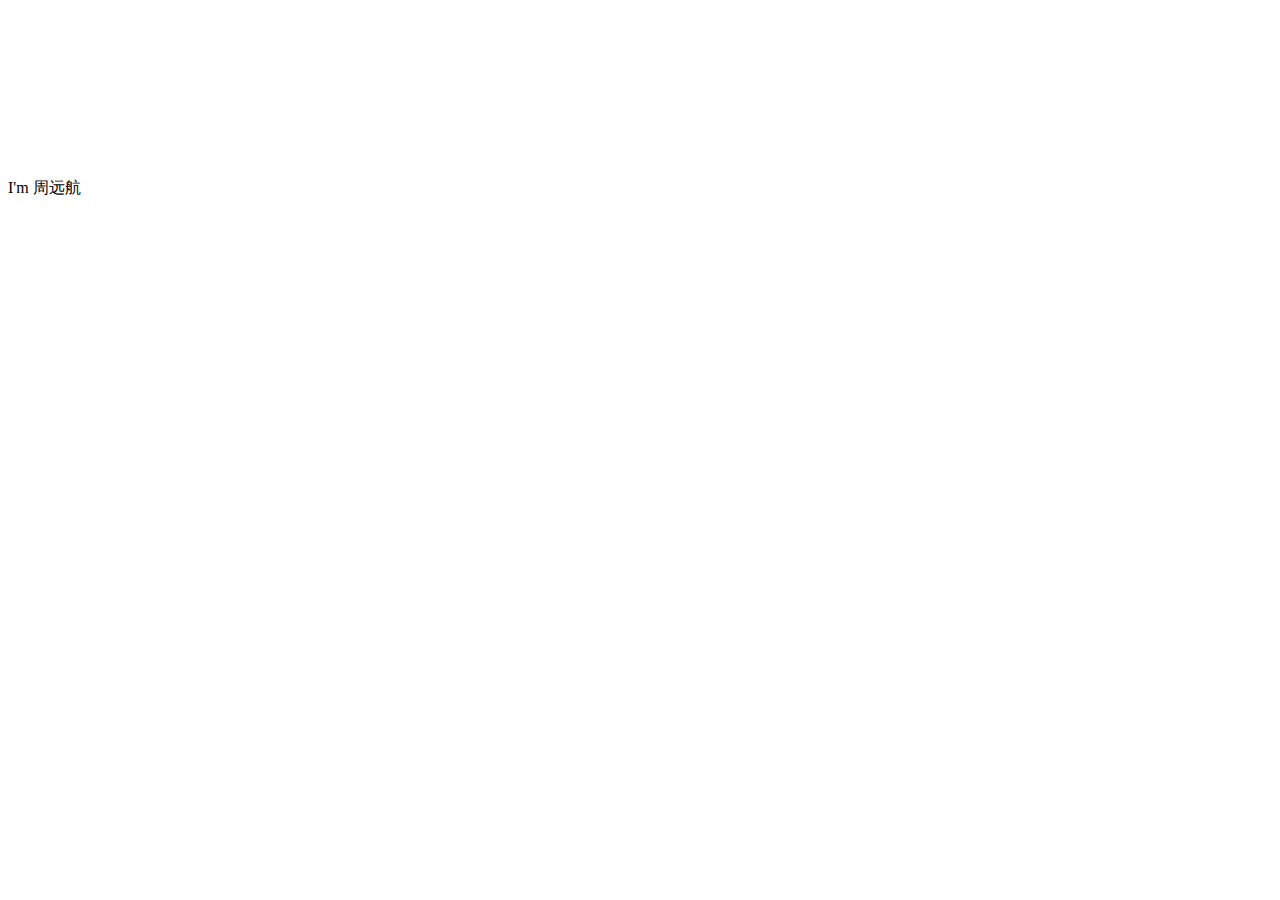
==== index.html @ acb6ce81 "Update index.html" ====
<!DOCTYPE html>
<html lang="en">
  <head>
    <meta charset="UTF-8" />
    <meta http-equiv="X-UA-Compatible" content="IE=edge" />
    <meta name="viewport" content="width=device-width, initial-scale=1.0" />
    <title>周远航</title>
    <meta name="keyword" content="周远航" />
    <link href="css.css" type="text/css" rel="stylesheet" />
  </head>
  <header class=""></header>
  <body class="flex column">
    <video autoplay muted loop width="90%">
      <source src="beijing.mp4" />
    </video>
    <!-- 上部 -->
    <div class="flex1"></div>
    <!-- 下部 -->
    <div class="flex4 songti wo" style="white-space: nowrap">
      <p>I'm 周远航</p>
    </div>
  </body>
</html>
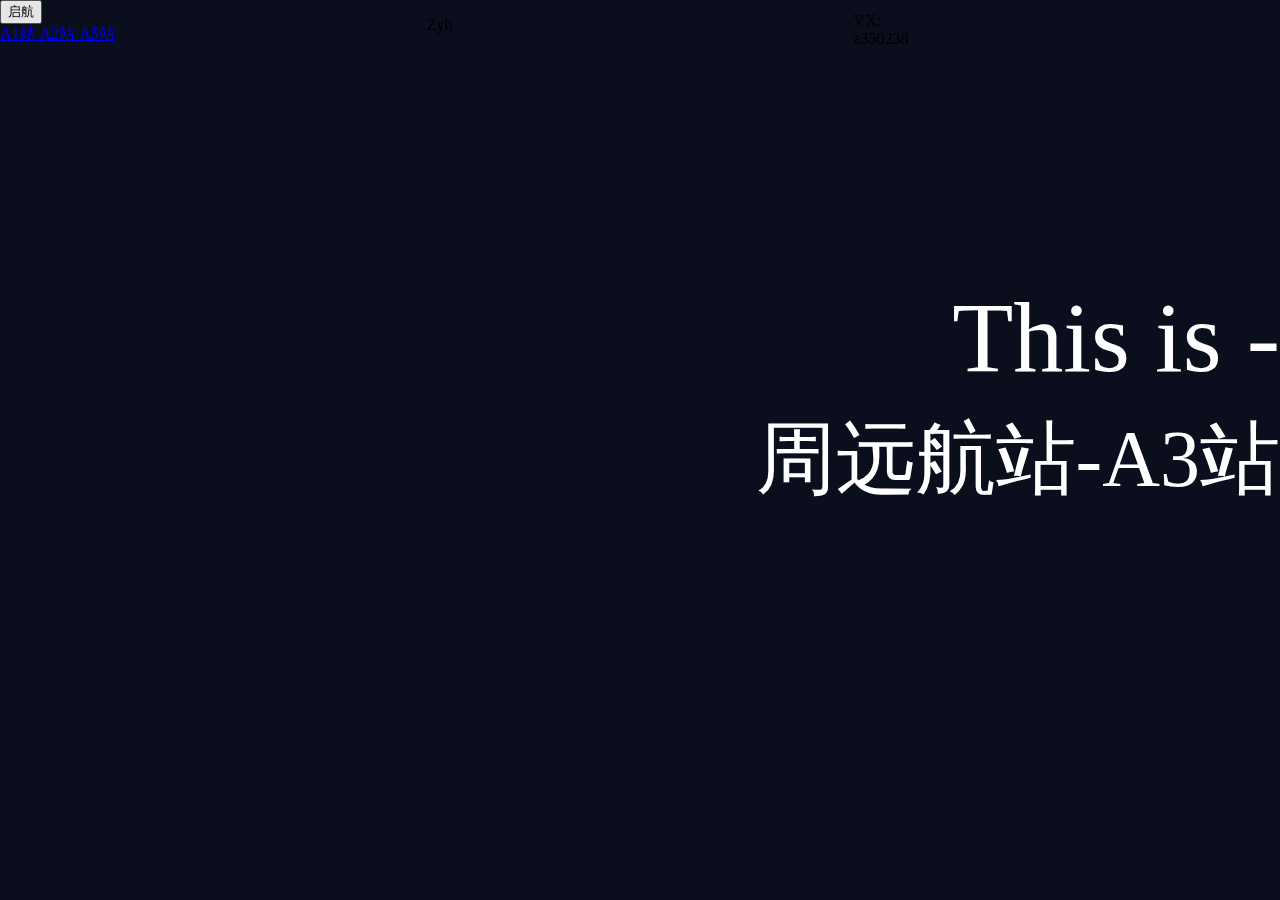
==== commit 4fad8c33: "Update index.html" ====
--- a/index.html
+++ b/index.html
@@ -14,10 +14,24 @@
       <source src="beijing.mp4" />
     </video>
     <!-- 上部 -->
-    <div class="flex1"></div>
+    <div class="flex flex1 fangs">
+      <div class="flex1 dropdown">
+        <button class="dropbtn">启航</button>
+        <div class="dropdown-content">
+          <a class="ml" href="A1.html">A1站 </a>
+          <a class="ml" href="A2.html">A2站 </a>
+          <a class="ml" href="A5.html">A5站 </a>
+        </div>
+      </div>
+
+      <div class="flex1"><p>Zyh</p></div>
+      <div style="margin-top: -0.25em" class="flex1">
+        <p>VX:<br />z350238</p>
+      </div>
+    </div>
     <!-- 下部 -->
-    <div class="flex4 songti wo" style="white-space: nowrap">
-      <p>I'm 周远航</p>
+    <div class="flex4 wo">
+      <p>This is -<br /><span style="font-size: 0.8em">周远航站-A3站</span></p>
     </div>
   </body>
 </html>
--- a/css.css
+++ b/css.css
@@ -0,0 +1,41 @@
+body {
+  margin: 0;
+  height: 100vh;
+  /*background-image: url(background.jpg);
+    background-repeat: no-repeat;*/
+  background-color: rgb(11, 14, 29);
+  font-size: 100%;
+}
+
+.wo {
+  font-size: 6.25em; /*100px/16=6.25em*/
+  color: rgb(255, 255, 255);
+  text-align: right;
+}
+.songti {
+  font-family: "font family", Times, songti;
+}
+video {
+  position: fixed;
+  right: 0;
+  bottom: 0;
+  min-width: 100%;
+  min-height: 100%;
+  width: auto;
+  height: auto;
+  z-index: -9999;
+  /*灰色调*/
+  /* -webkit-filter:graycale(100%)*/
+}
+.flex1 {
+  flex: 1;
+}
+.flex4 {
+  flex: 4;
+}
+.flex {
+  display: flex;
+}
+.column {
+  flex-direction: column;
+}
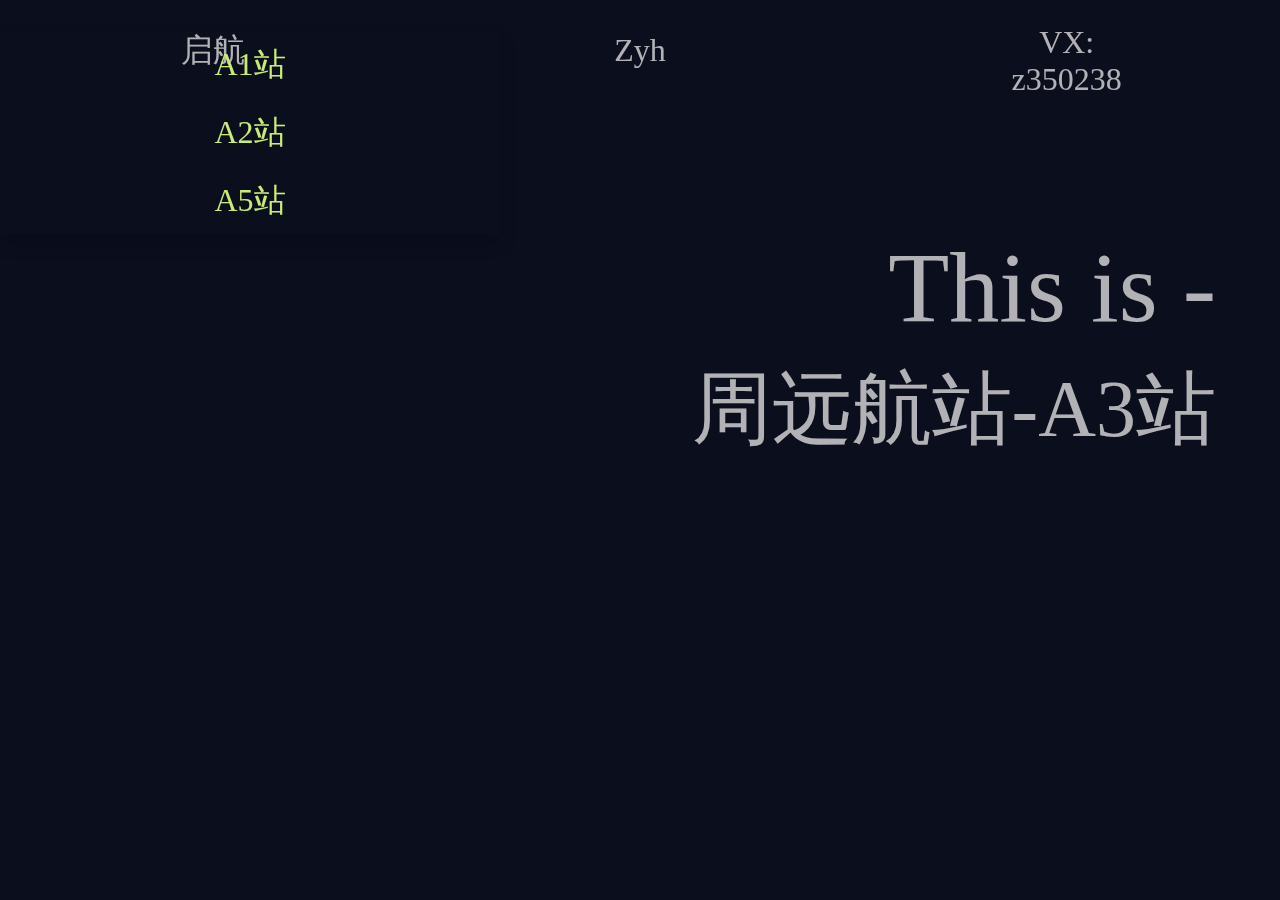
==== commit 572f4f31: "Update index.html" ====
--- a/index.html
+++ b/index.html
@@ -3,6 +3,7 @@
   <head>
     <meta charset="UTF-8" />
     <meta http-equiv="X-UA-Compatible" content="IE=edge" />
+    <link rel="Shortcut Icon" href="logo.ico" type="image/x-icon">
     <meta name="viewport" content="width=device-width, initial-scale=1.0" />
     <title>周远航</title>
     <meta name="keyword" content="周远航" />
--- a/css.css
+++ b/css.css
@@ -9,12 +9,13 @@
 
 .wo {
   font-size: 6.25em; /*100px/16=6.25em*/
-  color: rgb(255, 255, 255);
+  color: rgba(249, 247, 247, 0.7);
   text-align: right;
+  font-family: "Times New Roman", Times, serif;
+  margin-right: 5%;
+  margin-bottom: 55%;
 }
-.songti {
-  font-family: "font family", Times, songti;
-}
+
 video {
   position: fixed;
   right: 0;
@@ -39,3 +40,57 @@
 .column {
   flex-direction: column;
 }
+.yj {
+  border-radius: 50px 50px 50px 50px;
+}
+.duiqi {
+  justify-content: space-around;
+}
+.fangs {
+  color: rgba(249, 247, 247, 0.7);
+  font-size: 2em;
+  font-family: "Times New Roman", Times, FangSong;
+  text-align: center;
+}
+.dropbtn {
+  background-color: rgba(0, 0, 0, 0);
+  color: rgba(249, 247, 247, 0.7);
+  padding: 16px;
+  margin-top: 3%;
+  font-size: 1em;
+  border: none;
+  cursor: pointer;
+}
+.dropdown {
+  position: relative;
+  display: inline-block;
+}
+
+.dropdown-content {
+  display: none;
+  position: absolute;
+  background-color: rgba(0, 0, 0, 0);
+  min-width: 160px;
+  box-shadow: 0px 8px 16px 0px rgba(0, 0, 0, 0.2);
+  width: 500px;
+  align-self: center;
+}
+
+.dropdown-content a {
+  color: rgb(201, 236, 118);
+  padding: 12px 16px;
+  text-decoration: none;
+  display: block;
+}
+
+.dropdown-content a:hover {
+  background-color: rgba(0, 0, 0, 0);
+}
+
+.dropdown:hover .dropdown-content {
+  display: block;
+}
+
+.dropdown:hover .dropbtn {
+  background-color: rgba(0, 0, 0, 0);
+}
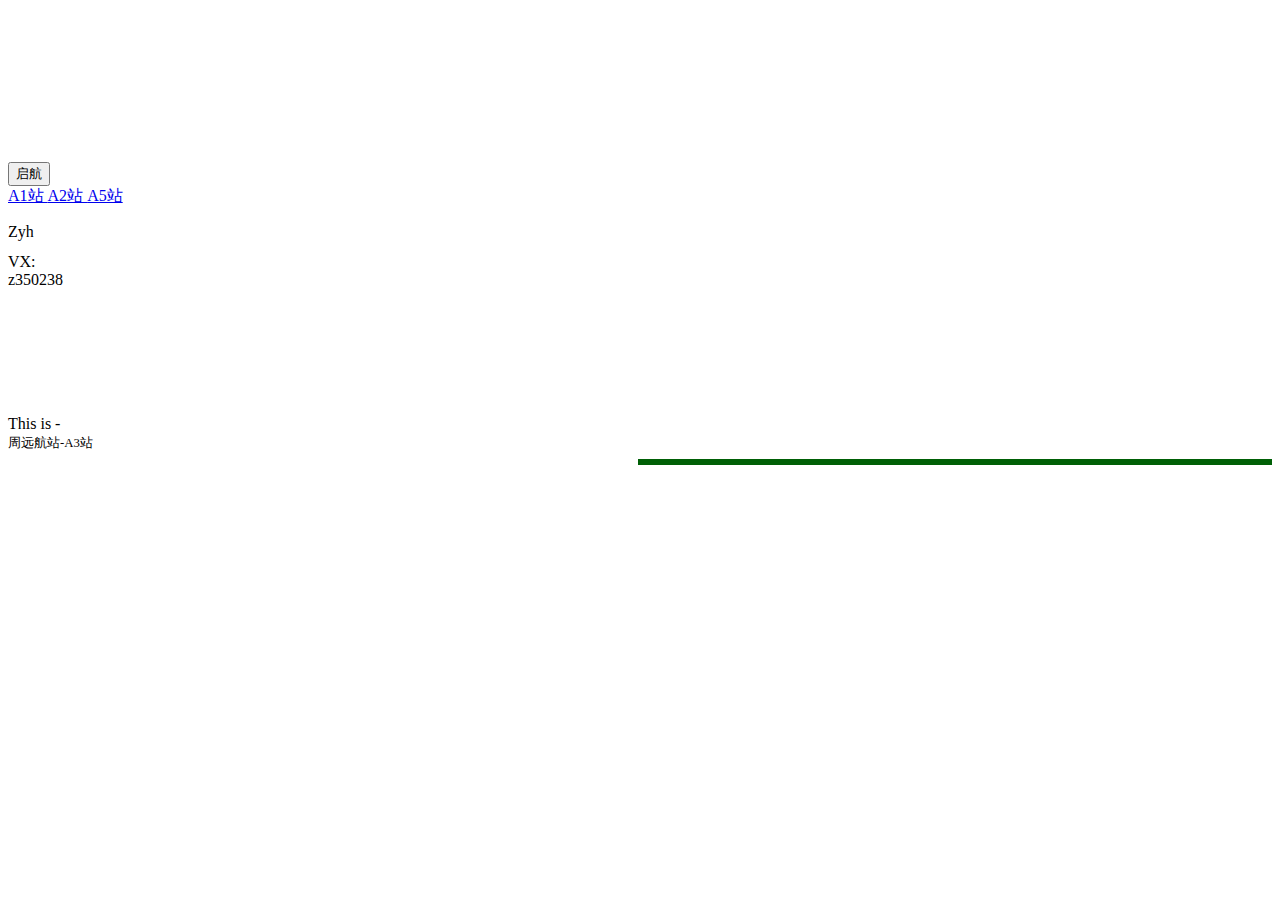
==== commit f59ba5d9: "Update index.html" ====
--- a/index.html
+++ b/index.html
@@ -3,11 +3,12 @@
   <head>
     <meta charset="UTF-8" />
     <meta http-equiv="X-UA-Compatible" content="IE=edge" />
-    <link rel="Shortcut Icon" href="logo.ico" type="image/x-icon">
+    <link rel="Shortcut Icon" href="logo.ico" type="image/x-icon" />
+    <link href="css/css.css" type="text/css" rel="stylesheet" />
+
     <meta name="viewport" content="width=device-width, initial-scale=1.0" />
     <title>周远航</title>
     <meta name="keyword" content="周远航" />
-    <link href="css.css" type="text/css" rel="stylesheet" />
   </head>
   <header class=""></header>
   <body class="flex column">
@@ -32,7 +33,10 @@
     </div>
     <!-- 下部 -->
     <div class="flex4 wo">
-      <p>This is -<br /><span style="font-size: 0.8em">周远航站-A3站</span></p>
+      <p style="margin-top: 10%;">
+        This is -<br /><span style="font-size: 0.8em">周远航站-A3站</span><br />
+        <hr style="margin-right: 0em;margin-top: -0.6em; " width="50%"color=rgba(556,5,9,0.625) SIZE=6 >
+      </p>
     </div>
   </body>
 </html>
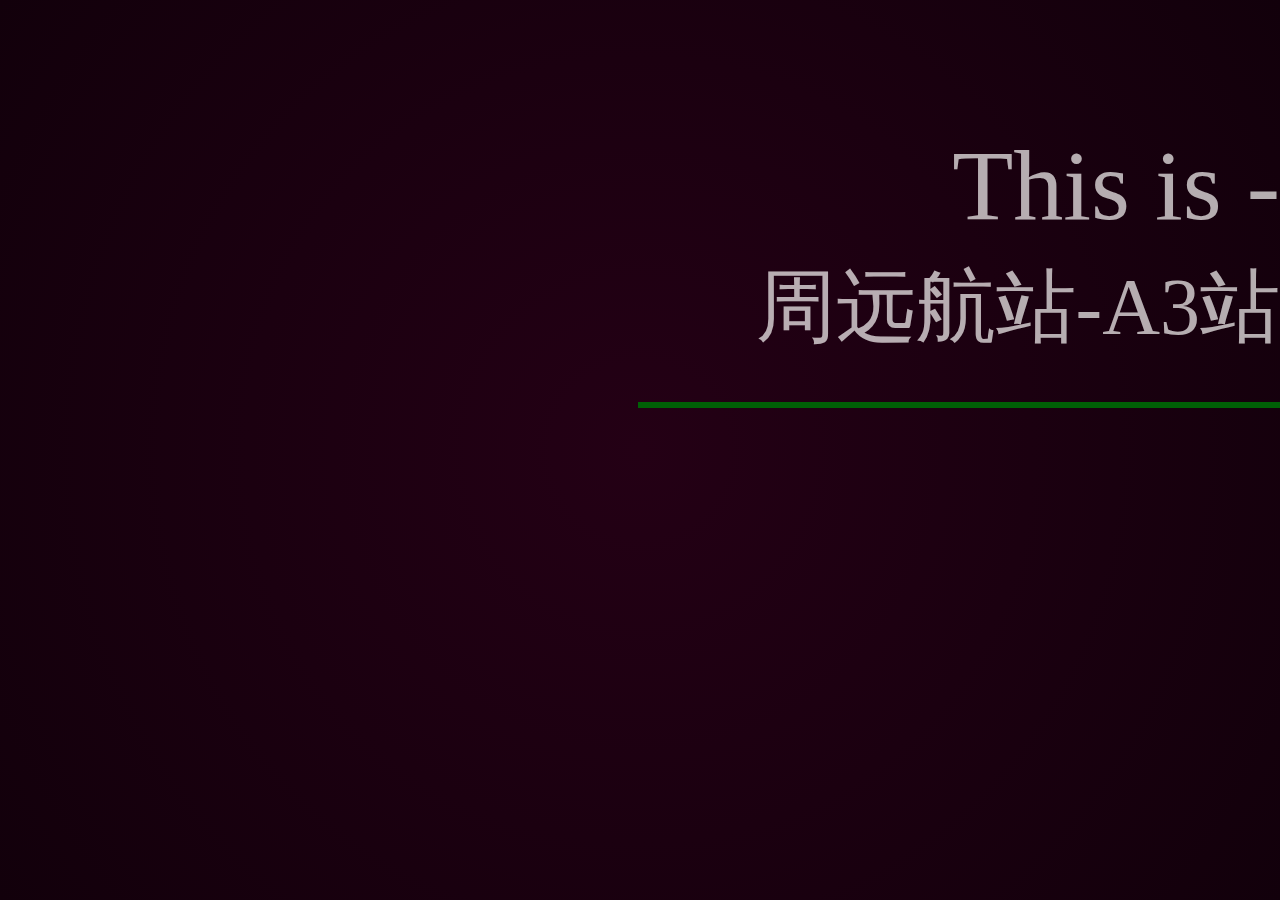
==== commit a6ca0fe8: "Update index.html" ====
--- a/index.html
+++ b/index.html
@@ -4,7 +4,7 @@
     <meta charset="UTF-8" />
     <meta http-equiv="X-UA-Compatible" content="IE=edge" />
     <link rel="Shortcut Icon" href="logo.ico" type="image/x-icon" />
-    <link href="css/css.css" type="text/css" rel="stylesheet" />
+    <link href="A1.css" type="text/css" rel="stylesheet" />
 
     <meta name="viewport" content="width=device-width, initial-scale=1.0" />
     <title>周远航</title>
--- a/A1.css
+++ b/A1.css
@@ -0,0 +1,343 @@
+@import url("css.css");
+
+html,
+body {
+  margin: 0px;
+  overflow: hidden;
+}
+
+div {
+  position: absolute;
+  top: 0%;
+  left: 0%;
+  height: 100%;
+  width: 100%;
+  margin: 0px;
+  background: radial-gradient(circle, #240015 0%, #12000b 100%);
+  overflow: hidden;
+}
+
+.wrap {
+  position: absolute;
+  left: 50%;
+  top: 50%;
+  transform: translate(-50%, -50%);
+}
+
+h2 {
+  position: absolute;
+  top: 50%;
+  left: 50%;
+  margin-top: 150px;
+  font-size: 32px;
+  text-transform: uppercase;
+  transform: translate(-50%, -50%);
+  display: block;
+  color: #12000a;
+  font-weight: 300;
+  font-family: Audiowide;
+  text-shadow: 0px 0px 4px #12000a;
+  animation: fadeInText 3s ease-in 3.5s forwards,
+    flicker4 5s linear 7.5s infinite, hueRotate 6s ease-in-out 3s infinite;
+}
+h3 {
+  position: absolute;
+  top: 50%;
+  left: 50%;
+  margin-top: 200px;
+  font-size: 32px;
+  text-transform: uppercase;
+  transform: translate(-50%, -50%);
+  display: block;
+  color: #12000a;
+  font-weight: 300;
+  font-family: Audiowide;
+  text-shadow: 0px 0px 4px #12000a;
+  animation: fadeInText 3s ease-in 3.5s forwards,
+    flicker4 5s linear 7.5s infinite, hueRotate 6s ease-in-out 3s infinite;
+}
+#svgWrap_1,
+#svgWrap_2 {
+  position: absolute;
+  height: auto;
+  width: 600px;
+  max-width: 100%;
+  top: 50%;
+  left: 50%;
+  transform: translate(-50%, -50%);
+}
+
+#svgWrap_1,
+#svgWrap_2,
+div {
+  animation: hueRotate 6s ease-in-out 3s infinite;
+}
+
+#id1_1,
+#id2_1,
+#id3_1 {
+  stroke: #ff005d;
+  stroke-width: 3px;
+  fill: transparent;
+  filter: url(#glow);
+}
+
+#id1_2,
+#id2_2,
+#id3_2 {
+  stroke: #12000a;
+  stroke-width: 3px;
+  fill: transparent;
+  filter: url(#glow);
+}
+
+#id3_1 {
+  stroke-dasharray: 940px;
+  stroke-dashoffset: -940px;
+  animation: drawLine3 2.5s ease-in-out 0s forwards,
+    flicker3 4s linear 4s infinite;
+}
+
+#id2_1 {
+  stroke-dasharray: 735px;
+  stroke-dashoffset: -735px;
+  animation: drawLine2 2.5s ease-in-out 0.5s forwards,
+    flicker2 4s linear 4.5s infinite;
+}
+
+#id1_1 {
+  stroke-dasharray: 940px;
+  stroke-dashoffset: -940px;
+  animation: drawLine1 2.5s ease-in-out 1s forwards,
+    flicker1 4s linear 5s infinite;
+}
+
+@keyframes drawLine1 {
+  0% {
+    stroke-dashoffset: -940px;
+  }
+
+  100% {
+    stroke-dashoffset: 0px;
+  }
+}
+
+@keyframes drawLine2 {
+  0% {
+    stroke-dashoffset: -735px;
+  }
+
+  100% {
+    stroke-dashoffset: 0px;
+  }
+}
+
+@keyframes drawLine3 {
+  0% {
+    stroke-dashoffset: -940px;
+  }
+
+  100% {
+    stroke-dashoffset: 0px;
+  }
+}
+
+@keyframes flicker1 {
+  0% {
+    stroke: #ff005d;
+  }
+
+  1% {
+    stroke: transparent;
+  }
+
+  3% {
+    stroke: transparent;
+  }
+
+  4% {
+    stroke: #ff005d;
+  }
+
+  6% {
+    stroke: #ff005d;
+  }
+
+  7% {
+    stroke: transparent;
+  }
+
+  13% {
+    stroke: transparent;
+  }
+
+  14% {
+    stroke: #ff005d;
+  }
+
+  100% {
+    stroke: #ff005d;
+  }
+}
+
+@keyframes flicker2 {
+  0% {
+    stroke: #ff005d;
+  }
+
+  50% {
+    stroke: #ff005d;
+  }
+
+  51% {
+    stroke: transparent;
+  }
+
+  61% {
+    stroke: transparent;
+  }
+
+  62% {
+    stroke: #ff005d;
+  }
+
+  100% {
+    stroke: #ff005d;
+  }
+}
+
+@keyframes flicker3 {
+  0% {
+    stroke: #ff005d;
+  }
+
+  1% {
+    stroke: transparent;
+  }
+
+  10% {
+    stroke: transparent;
+  }
+
+  11% {
+    stroke: #ff005d;
+  }
+
+  40% {
+    stroke: #ff005d;
+  }
+
+  41% {
+    stroke: transparent;
+  }
+
+  45% {
+    stroke: transparent;
+  }
+
+  46% {
+    stroke: #ff005d;
+  }
+
+  100% {
+    stroke: #ff005d;
+  }
+}
+
+@keyframes flicker4 {
+  0% {
+    color: #ff005d;
+    text-shadow: 0px 0px 4px #ff005d;
+  }
+
+  30% {
+    color: #ff005d;
+    text-shadow: 0px 0px 4px #ff005d;
+  }
+
+  31% {
+    color: #12000a;
+    text-shadow: 0px 0px 4px #12000a;
+  }
+
+  32% {
+    color: #ff005d;
+    text-shadow: 0px 0px 4px #ff005d;
+  }
+
+  36% {
+    color: #ff005d;
+    text-shadow: 0px 0px 4px #ff005d;
+  }
+
+  37% {
+    color: #12000a;
+    text-shadow: 0px 0px 4px #12000a;
+  }
+
+  41% {
+    color: #12000a;
+    text-shadow: 0px 0px 4px #12000a;
+  }
+
+  42% {
+    color: #ff005d;
+    text-shadow: 0px 0px 4px #ff005d;
+  }
+
+  85% {
+    color: #ff005d;
+    text-shadow: 0px 0px 4px #ff005d;
+  }
+
+  86% {
+    color: #12000a;
+    text-shadow: 0px 0px 4px #12000a;
+  }
+
+  95% {
+    color: #12000a;
+    text-shadow: 0px 0px 4px #12000a;
+  }
+
+  96% {
+    color: #ff005d;
+    text-shadow: 0px 0px 4px #ff005d;
+  }
+
+  100% {
+    color: #ff005d;
+    text-shadow: 0px 0px 4px #ff005d;
+  }
+}
+
+@keyframes fadeInText {
+  1% {
+    color: #12000a;
+    text-shadow: 0px 0px 4px #12000a;
+  }
+
+  70% {
+    color: #0088ff;
+    text-shadow: 0px 0px 14px #ff005d;
+  }
+
+  100% {
+    color: #ff005d;
+    text-shadow: 0px 0px 4px #ff005d;
+  }
+}
+
+@keyframes hueRotate {
+  0% {
+    filter: hue-rotate(0deg);
+  }
+
+  50% {
+    filter: hue-rotate(-120deg);
+  }
+
+  100% {
+    filter: hue-rotate(0deg);
+  }
+}
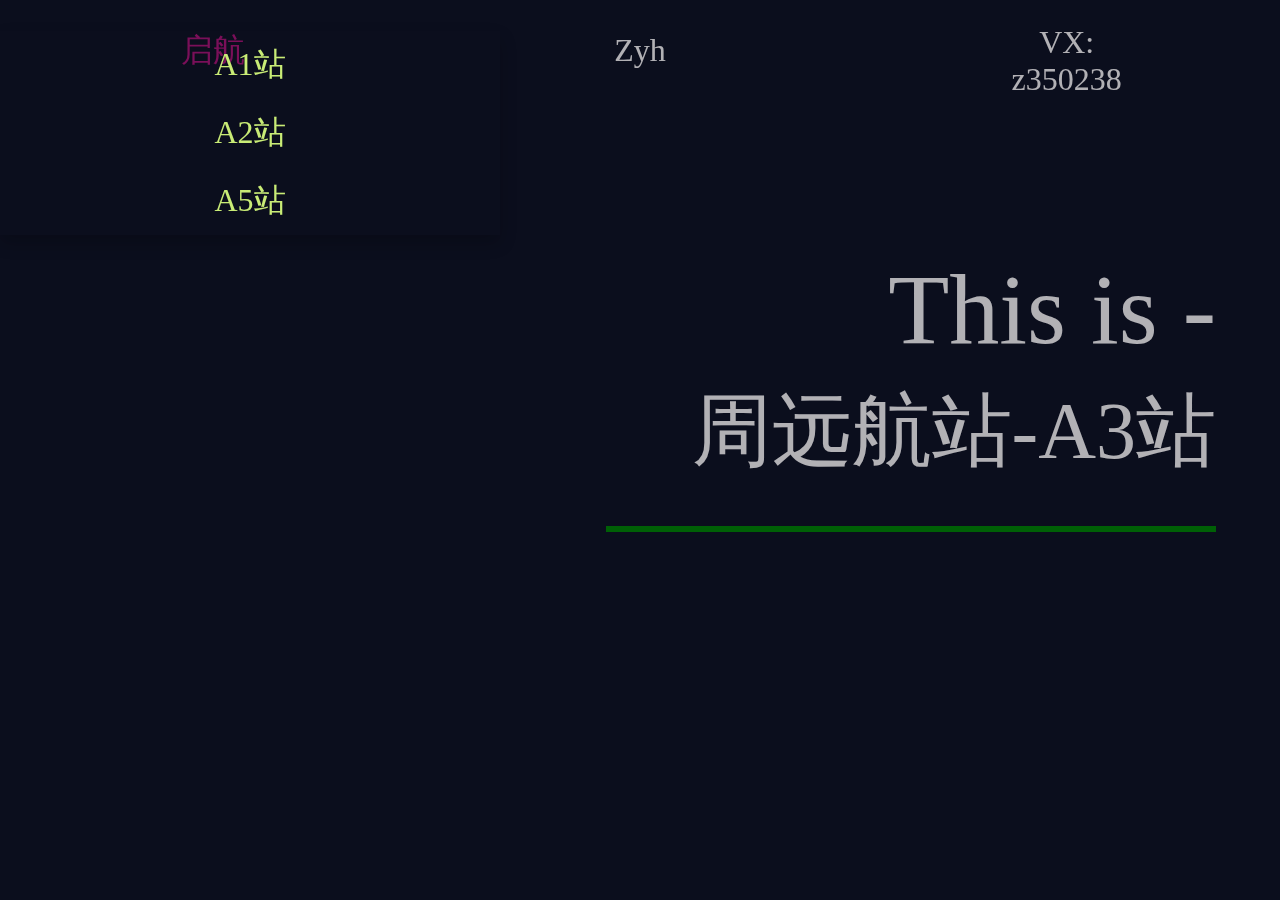
==== commit 6e18af61: "Update index.html" ====
--- a/index.html
+++ b/index.html
@@ -4,7 +4,7 @@
     <meta charset="UTF-8" />
     <meta http-equiv="X-UA-Compatible" content="IE=edge" />
     <link rel="Shortcut Icon" href="logo.ico" type="image/x-icon" />
-    <link href="A1.css" type="text/css" rel="stylesheet" />
+    <link href="css.css" type="text/css" rel="stylesheet" />
 
     <meta name="viewport" content="width=device-width, initial-scale=1.0" />
     <title>周远航</title>
--- a/css.css
+++ b/css.css
@@ -0,0 +1,111 @@
+body {
+  margin: 0;
+  height: 100vh;
+  /*background-image: url(background.jpg);
+    background-repeat: no-repeat;*/
+  background-color: rgb(11, 14, 29);
+  font-size: 100%;
+}
+
+.wo {
+  font-size: 6.25em; /*100px/16=6.25em*/
+  color: rgba(249, 247, 247, 0.7);
+  text-align: right;
+  font-family: "Times New Roman", Times, serif;
+  margin-right: 5%;
+  margin-bottom: 55%;
+}
+
+video {
+  position: fixed;
+  right: 0;
+  bottom: 0;
+  min-width: 100%;
+  min-height: 100%;
+  width: auto;
+  height: auto;
+  z-index: -9999;
+  /*灰色调*/
+  /* -webkit-filter:graycale(100%)*/
+}
+.flex1 {
+  flex: 1;
+}
+.flex4 {
+  flex: 4;
+}
+.flex {
+  display: flex;
+}
+.column {
+  flex-direction: column;
+}
+.yj {
+  border-radius: 50px 50px 50px 50px;
+}
+.duiqi {
+  justify-content: space-around;
+}
+.fangs {
+  color: rgba(249, 247, 247, 0.7);
+  font-size: 2em;
+  font-family: "Times New Roman", Times, FangSong;
+  text-align: center;
+}
+.dropbtn {
+  background-color: rgba(0, 0, 0, 0);
+  color: rgba(249, 247, 247, 0.7);
+  padding: 16px;
+  margin-top: 3%;
+  font-size: 1em;
+  border: none;
+  cursor: pointer;
+}
+.dropdown {
+  position: relative;
+  display: inline-block;
+}
+
+.dropdown-content {
+  display: none;
+  position: absolute;
+  background-color: rgba(0, 0, 0, 0);
+  min-width: 160px;
+  box-shadow: 0px 8px 16px 0px rgba(0, 0, 0, 0.2);
+  width: 500px;
+  align-self: center;
+}
+
+.dropdown-content a {
+  color: rgb(201, 236, 118);
+  padding: 12px 16px;
+  text-decoration: none;
+  display: block;
+}
+
+.dropdown-content a:hover {
+  color: rgba(203, 97, 15, 0.818);
+}
+
+.dropdown:hover .dropdown-content {
+  display: block;
+}
+
+.dropdown:hover .dropbtn {
+  color: rgba(177, 16, 118, 0.675);
+}
+@-webkit-keyframes like {
+  0% {
+    margin-left: 0;
+  }
+  50% {
+    margin-left: -15px;
+  }
+  100% {
+    margin-left: -30px;
+  }
+}
+.like {
+  font-size: 20px;
+  animation: like 3s linear 0 infinite;
+}
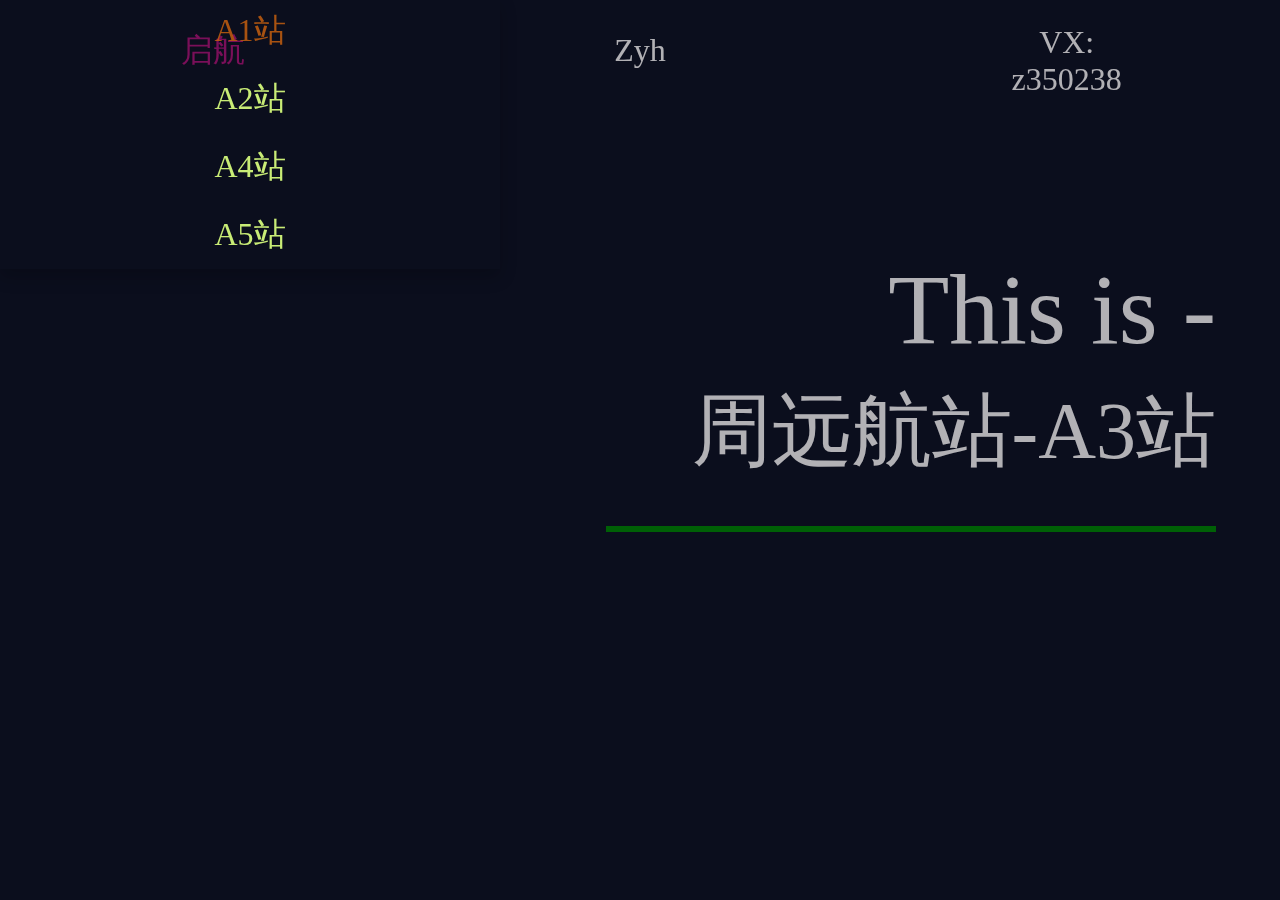
==== commit 6ac58ffd: "Update index.html" ====
--- a/index.html
+++ b/index.html
@@ -22,7 +22,8 @@
         <div class="dropdown-content">
           <a class="ml" href="A1.html">A1站 </a>
           <a class="ml" href="A2.html">A2站 </a>
-          <a class="ml" href="A5.html">A5站 </a>
+          <a class="ml" href="A5.html">A4站 </a>
+          <a class="ml" href="练习.html">A5站 </a>
         </div>
       </div>
 
